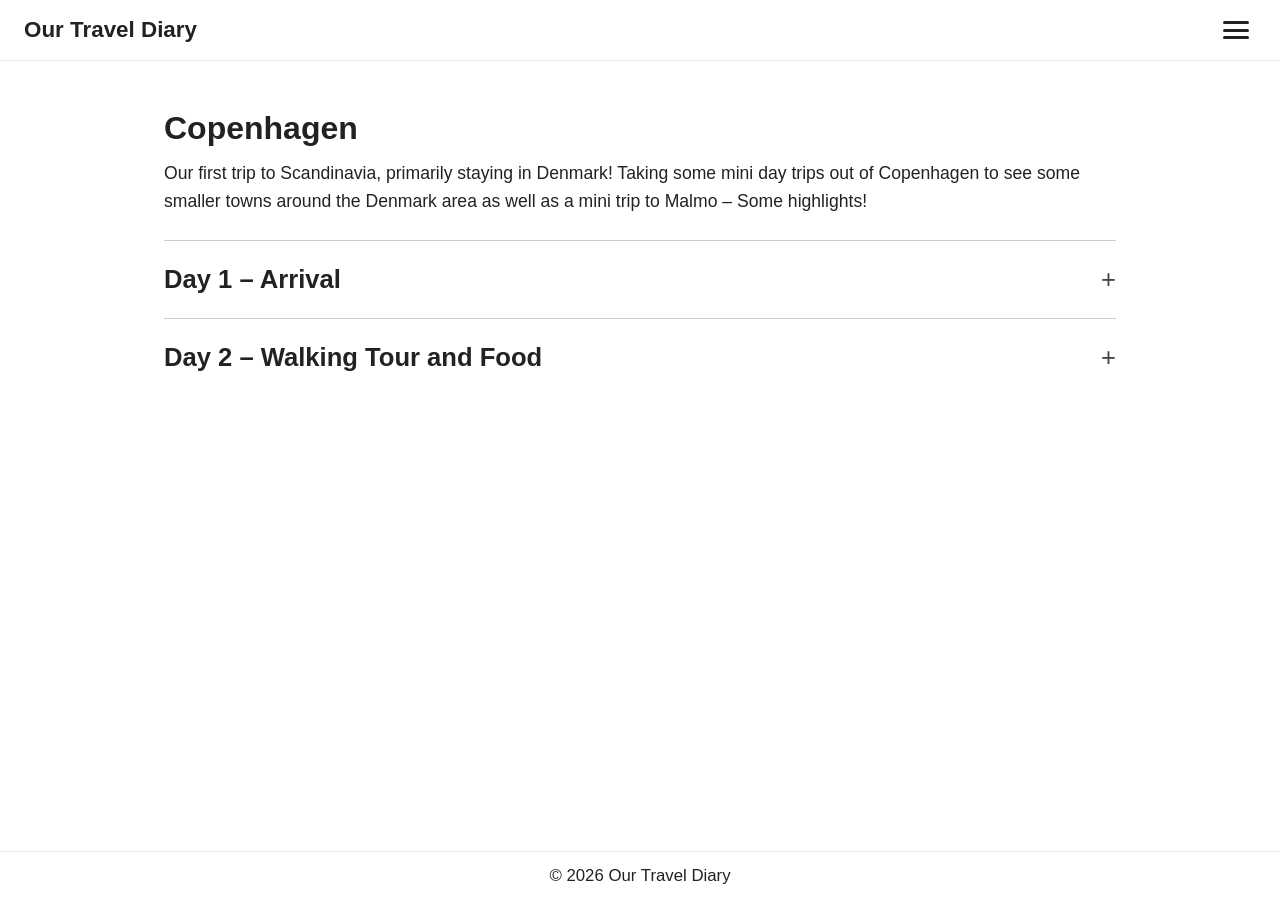
==== 2026-copenhagen.html @ 05af19b8 "Add files via upload" ====
<!DOCTYPE html>
<html lang="en">
<head>
  <meta charset="UTF-8">
  <meta name="viewport" content="width=device-width, initial-scale=1.0">
  <title>2026 (Copenhagen)</title>
  <link rel="stylesheet" href="style.css">
</head>
<body>

  <header>
    <h1>Our Travel Diary</h1>

    <nav class="menu">
      <div class="hamburger" tabindex="0" aria-label="Menu">
        <span></span>
        <span></span>
        <span></span>
      </div>
      <ul class="dropdown">
        <li><a href="index.html">Home</a></li>
        <li><a href="2026-copenhagen.html">2026 (Copenhagen)</a></li>
        <!-- add new pages here, on every page -->
      </ul>
    </nav>
  </header>

  <main>
    <h2>Copenhagen</h2>
    <p class="subtext">
      Our first trip to Scandinavia, primarily staying in Denmark! Taking some
      mini day trips out of Copenhagen to see some smaller towns around the
      Denmark area as well as a mini trip to Malmo &ndash; Some highlights!
    </p>

    <hr class="divider">

    <!-- ================= DAY 1 ================= -->
    <details class="day">
      <summary><span class="day-title">Day 1 &ndash; Arrival</span></summary>

      <div class="day-content">
        <p class="day-intro">
          A smooth trip over with hardly any issues, we begin our sleep deprived
          day just managing to stay awake for as long as possible!
        </p>

        <div class="photo-grid">
          <figure>
            <img src="2026-copenhagen/day_1/day_1_001.jpg" alt="Sleep deprived walk around the city">
            <figcaption>A sleep deprived walk took us around the city on a beautiful day. If the wind didn't wake us up it would have taken a bit more.</figcaption>
          </figure>
        </div>

        <div class="photo-grid">
          <figure>
            <img src="2026-copenhagen/day_1/day_1_002.jpg" alt="Open glass food hall">
            <figcaption>Genuinely do not even remember taking this photo. But this place became a frequent hub for us as it was a open glass food, restaurant and other goodies type of spot.</figcaption>
          </figure>
        </div>

        <!-- 003 (larger) next to 004 (matches 003's height) -->
        <div class="photo-grid match-height">
          <figure>
            <img src="2026-copenhagen/day_1/day_1_003.jpg" alt="Massage spot">
            <figcaption>Randomly wandering around and finding a massage spot to pass some time.</figcaption>
          </figure>
          <figure>
            <div class="img-fit">
              <img src="2026-copenhagen/day_1/day_2_004.jpg" alt="Massage place">
            </div>
            <figcaption>So can't hurt to get a massage from a place like this right?</figcaption>
          </figure>
        </div>
      </div>
    </details>

    <!-- ================= DAY 2 ================= -->
    <hr class="divider">

    <details class="day">
      <summary><span class="day-title">Day 2 &ndash; Walking Tour and Food</span></summary>

      <div class="day-content">
        <p class="day-intro">
          We start our second day freshly rested and a light start with a comedy
          walking tour and eventually our only booked restaurant of the trip! The
          walking tour was meant to be politically incorrect, but if anything it
          was just an accurate assessment of all the different foreigners who
          joined (Americans being shit a common theme haha)
        </p>

        <div class="photo-grid">
          <figure>
            <img src="2026-copenhagen/day_2/day_2_001.jpg" alt="Start of the walking tour">
            <figcaption>We begin our first walking tour that we almost thought we were late to! Probably the default picture of Copenhagen we all have. Biting off of Amsterdam a bit</figcaption>
          </figure>
        </div>

        <div class="photo-grid">
          <figure>
            <img src="2026-copenhagen/day_2/day_2_002.jpg" alt="Building that burnt down">
            <figcaption>Apparently this place burnt down a LOT. And was used as a temporary fire department. Until they locked all the fire dept related stuff in this building. And then it burnt down. Honestly it just sounded like the whole of Copenhagen burnt down constantly.</figcaption>
          </figure>
        </div>

        <div class="photo-grid">
          <figure>
            <img src="2026-copenhagen/day_2/day_2_003.jpg" alt="Changing of the guard">
            <figcaption>Changing of their guard, and juicy gossip about their royal family.</figcaption>
          </figure>
        </div>

        <div class="photo-grid">
          <figure>
            <img src="2026-copenhagen/day_2/day_2_004.jpg" alt="On the way to Alouette">
            <figcaption>Making our way to Alouette for some foods!</figcaption>
          </figure>
        </div>

        <!-- 005-007: one row, one description below all three -->
        <figure class="photo-group">
          <div class="photo-grid">
            <img src="2026-copenhagen/day_2/day_2_005.jpg" alt="Alouette photo 1">
            <img src="2026-copenhagen/day_2/day_2_006.jpg" alt="Alouette photo 2">
            <img src="2026-copenhagen/day_2/day_2_007.jpg" alt="Alouette photo 3">
          </div>
          <figcaption>This place was insane -- great atmosphere and vibes with a story too all of these pieces put together. Which I have completely forgotten about.</figcaption>
        </figure>

        <!-- 008-009: one row, one description below both -->
        <figure class="photo-group">
          <div class="photo-grid">
            <img src="2026-copenhagen/day_2/day_2_008.jpg" alt="Dish photo 1">
            <img src="2026-copenhagen/day_2/day_2_009.jpg" alt="Tomato sorbet">
          </div>
          <figcaption>The tomato sorbet was an interesting piece, getting all that tomato flavor with many different textures and temperatures all in one. Lobster you betray me :(</figcaption>
        </figure>

        <!-- 010-012: one row, one description below all three -->
        <figure class="photo-group">
          <div class="photo-grid">
            <img src="2026-copenhagen/day_2/day_2_010.jpg" alt="Dish photo 1">
            <img src="2026-copenhagen/day_2/day_2_011.jpg" alt="Dish photo 2">
            <img src="2026-copenhagen/day_2/day_2_012.jpg" alt="Dish photo 3">
          </div>
          <figcaption>So the Kale and the Lamb all come from a nomadic farm of some guy just using his sheep to help farmers clear weeds and give them a free grazing lifestyle. Until it's time to become meat -- you lived a good life at least! ALSO - bread.</figcaption>
        </figure>
      </div>
    </details>

    <!-- ================= DAY 3 (template) =================
    <hr class="divider">

    <details class="day">
      <summary><span class="day-title">Day 3 &ndash; Title</span></summary>

      <div class="day-content">
        <p class="day-intro">Short intro for the day.</p>

        <div class="photo-grid">
          <figure>
            <img src="2026-copenhagen/day_3/day_3_001.jpg" alt="">
            <figcaption>Description</figcaption>
          </figure>
        </div>
      </div>
    </details>
    -->
  </main>

  <footer>
    <p>&copy; 2026 Our Travel Diary</p>
  </footer>

</body>
</html>
---- style.css ----
* {
  box-sizing: border-box;
  margin: 0;
  padding: 0;
}

body {
  font-family: "Abadi", "Abadi MT", "Segoe UI", Arial, sans-serif;
  font-size: 1.05rem;
  color: #222;
  background: #fff;
  min-height: 100vh;
  padding-top: 80px;
  padding-bottom: 60px;
}

h1, h2, h3, p, a, li, figcaption, summary {
  font-family: inherit;
}

/* Semi-transparent header */
header {
  position: fixed;
  top: 0;
  left: 0;
  width: 100%;
  background: rgba(255, 255, 255, 0.8);
  border-bottom: 1px solid rgba(0, 0, 0, 0.08);
  color: #222;
  padding: 12px 24px;
  display: flex;
  justify-content: space-between;
  align-items: center;
  z-index: 10;
  backdrop-filter: blur(6px);
}

header h1 {
  font-size: 1.4rem;
  font-weight: 600;
}

/* Hamburger menu */
.menu {
  position: relative;
}

.hamburger {
  width: 40px;
  height: 36px;
  padding: 9px 7px;
  display: flex;
  flex-direction: column;
  justify-content: space-between;
  cursor: pointer;
  outline: none;
}

.hamburger span {
  display: block;
  height: 3px;
  background: #222;
  border-radius: 2px;
}

.dropdown {
  list-style: none;
  display: none;
  position: absolute;
  top: 100%;
  right: 0;
  min-width: 220px;
  max-height: 70vh;
  overflow-y: auto;
  background: rgba(255, 255, 255, 0.95);
  border: 1px solid rgba(0, 0, 0, 0.1);
}

.dropdown a {
  display: block;
  padding: 12px 18px;
  color: #222;
  text-decoration: none;
  white-space: nowrap;
}

.dropdown a:hover {
  background: rgba(0, 0, 0, 0.06);
}

.menu:hover .dropdown,
.menu:focus-within .dropdown {
  display: block;
}

/* Semi-transparent footer */
footer {
  position: fixed;
  bottom: 0;
  left: 0;
  width: 100%;
  background: rgba(255, 255, 255, 0.8);
  border-top: 1px solid rgba(0, 0, 0, 0.08);
  color: #222;
  text-align: center;
  padding: 14px;
  z-index: 10;
  backdrop-filter: blur(6px);
}

/* Main content: plain, no box */
main {
  max-width: 1000px;
  margin: 30px auto;
  padding: 0 24px;
}

main h2 {
  font-size: 2rem;
  font-weight: 600;
  margin-bottom: 12px;
}

main p {
  line-height: 1.6;
  margin-bottom: 20px;
}

.subtext {
  font-size: 1.1rem;
  margin-bottom: 25px;
}

/* Divider line between sections */
.divider {
  border: none;
  border-top: 1px solid rgba(0, 0, 0, 0.2);
  margin: 10px 0;
}

/* Collapsible days */
.day summary {
  cursor: pointer;
  list-style: none;              /* hides the default arrow (Firefox/Chrome) */
  display: flex;
  align-items: center;
  justify-content: space-between;
  padding: 14px 0;
}

.day summary::-webkit-details-marker {
  display: none;                 /* hides the default arrow (Safari) */
}

.day summary::after {
  content: "+";
  font-size: 1.6rem;
  line-height: 1;
  color: #444;
}

.day[open] summary::after {
  content: "\2212";              /* minus sign */
}

.day summary:hover .day-title {
  text-decoration: underline;
}

.day-title {
  font-size: 1.6rem;
  font-weight: 600;
  margin: 0;
}

.day-content {
  padding-top: 10px;
}

.day-intro {
  font-size: 0.9rem;
  margin-bottom: 20px;
}

/* Photo rows: photos share the full row width */
.photo-grid {
  display: flex;
  gap: 20px;
  margin-bottom: 30px;
  align-items: flex-start;
}

.photo-grid figure {
  margin: 0;
  flex: 1 1 0;          /* a lone photo fills the row; equal share otherwise */
  min-width: 0;
}

.photo-grid img {
  display: block;
  width: 100%;
  height: auto;
}

.photo-grid figcaption {
  margin-top: 8px;
  font-size: 0.95rem;
  line-height: 1.4;
  color: #444;
}

/* Photos in one row with a single shared description below */
.photo-group {
  margin: 0 0 30px;
}

.photo-group .photo-grid {
  margin-bottom: 0;
}

.photo-grid > img {
  flex: 1 1 0;
  min-width: 0;
  width: 100%;
  height: auto;
}

.photo-group > figcaption {
  margin-top: 8px;
  font-size: 0.95rem;
  line-height: 1.4;
  color: #444;
}

/* Row where the right photo matches the left photo's height */
.photo-grid.match-height {
  display: grid;
  grid-template-columns: 2fr 1fr;   /* left about two thirds, right about one third */
  grid-template-rows: auto aut
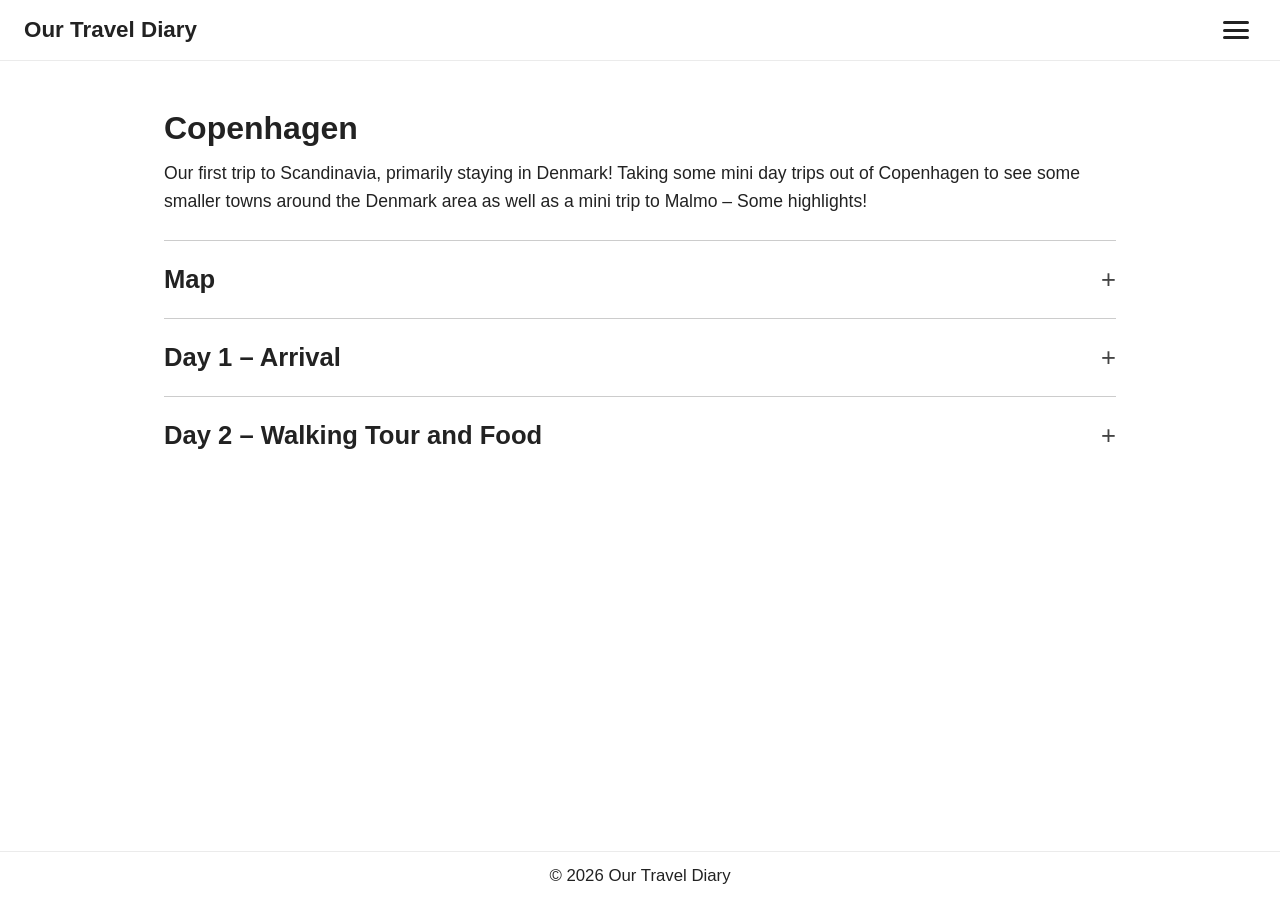
==== commit 5677f696: "Add map section and reorganize HTML structure Added a map section for the trip and updated the HTML " ====
--- a/2026-copenhagen.html
+++ b/2026-copenhagen.html
@@ -35,6 +35,23 @@
 
     <hr class="divider">
 
+    <!-- ================= MAP ================= -->
+    <details class="day">
+      <summary><span class="day-title">Map</span></summary>
+
+      <div class="day-content">
+        <iframe
+          src="PASTE_THE_SRC_FROM_GOOGLE_HERE"
+          style="border:0; width:100%; height:450px; margin-bottom:30px;"
+          allowfullscreen=""
+          loading="lazy"
+          referrerpolicy="no-referrer-when-downgrade">
+        </iframe>
+      </div>
+    </details>
+
+    <hr class="divider">
+    
     <!-- ================= DAY 1 ================= -->
     <details class="day">
       <summary><span class="day-title">Day 1 &ndash; Arrival</span></summary>
@@ -47,14 +64,14 @@
 
         <div class="photo-grid">
           <figure>
-            <img src="2026-copenhagen/day_1/day_1_001.jpg" alt="Sleep deprived walk around the city">
+            <img src="https://drive.google.com/thumbnail?id=18Y1Wx71onXmgSvq-mrT3z5ciz_Ys4C6n&amp;sz=w2400" alt="Sleep deprived walk around the city" loading="lazy">
             <figcaption>A sleep deprived walk took us around the city on a beautiful day. If the wind didn't wake us up it would have taken a bit more.</figcaption>
           </figure>
         </div>
 
         <div class="photo-grid">
           <figure>
-            <img src="2026-copenhagen/day_1/day_1_002.jpg" alt="Open glass food hall">
+            <img src="https://drive.google.com/thumbnail?id=1zjtSqQe_BOu0NQwcVIKHzi8xDAHRa6CN&amp;sz=w2400" alt="Open glass food hall" loading="lazy">
             <figcaption>Genuinely do not even remember taking this photo. But this place became a frequent hub for us as it was a open glass food, restaurant and other goodies type of spot.</figcaption>
           </figure>
         </div>
@@ -62,12 +79,12 @@
         <!-- 003 (larger) next to 004 (matches 003's height) -->
         <div class="photo-grid match-height">
           <figure>
-            <img src="2026-copenhagen/day_1/day_1_003.jpg" alt="Massage spot">
+            <img src="https://drive.google.com/thumbnail?id=1rsQ2Vg696M2xqJu26lROJDfUQvoef1Ck&amp;sz=w2400" alt="Massage spot" loading="lazy">
             <figcaption>Randomly wandering around and finding a massage spot to pass some time.</figcaption>
           </figure>
           <figure>
             <div class="img-fit">
-              <img src="2026-copenhagen/day_1/day_2_004.jpg" alt="Massage place">
+              <img src="https://drive.google.com/thumbnail?id=1ZzXCkxOfkP_whkUOwAdfXGmEbAE3Yfv9&amp;sz=w2400" alt="Massage place" loading="lazy">
             </div>
             <figcaption>So can't hurt to get a massage from a place like this right?</figcaption>
           </figure>
@@ -92,28 +109,28 @@
 
         <div class="photo-grid">
           <figure>
-            <img src="2026-copenhagen/day_2/day_2_001.jpg" alt="Start of the walking tour">
+            <img src="https://drive.google.com/thumbnail?id=1wIbYvKhiODjIECW6luDDSHxlmDkxorT6&amp;sz=w2400" alt="Start of the walking tour" loading="lazy">
             <figcaption>We begin our first walking tour that we almost thought we were late to! Probably the default picture of Copenhagen we all have. Biting off of Amsterdam a bit</figcaption>
           </figure>
         </div>
 
         <div class="photo-grid">
           <figure>
-            <img src="2026-copenhagen/day_2/day_2_002.jpg" alt="Building that burnt down">
+            <img src="https://drive.google.com/thumbnail?id=1qTiY7RkdapMXCzwRxKVH4vp7pFdx9D-K&amp;sz=w2400" alt="Building that burnt down" loading="lazy">
             <figcaption>Apparently this place burnt down a LOT. And was used as a temporary fire department. Until they locked all the fire dept related stuff in this building. And then it burnt down. Honestly it just sounded like the whole of Copenhagen burnt down constantly.</figcaption>
           </figure>
         </div>
 
         <div class="photo-grid">
           <figure>
-            <img src="2026-copenhagen/day_2/day_2_003.jpg" alt="Changing of the guard">
+            <img src="https://drive.google.com/thumbnail?id=1IZ5mPgBqvEbjPSfw6SWpDPQX0JvWtrPD&amp;sz=w2400" alt="Changing of the guard" loading="lazy">
             <figcaption>Changing of their guard, and juicy gossip about their royal family.</figcaption>
           </figure>
         </div>
 
         <div class="photo-grid">
           <figure>
-            <img src="2026-copenhagen/day_2/day_2_004.jpg" alt="On the way to Alouette">
+            <img src="https://drive.google.com/thumbnail?id=1nFNGGH2ltFsF4UrfCXNHvrEthOyehoGm&amp;sz=w2400" alt="On the way to Alouette" loading="lazy">
             <figcaption>Making our way to Alouette for some foods!</figcaption>
           </figure>
         </div>
@@ -121,9 +138,9 @@
         <!-- 005-007: one row, one description below all three -->
         <figure class="photo-group">
           <div class="photo-grid">
-            <img src="2026-copenhagen/day_2/day_2_005.jpg" alt="Alouette photo 1">
-            <img src="2026-copenhagen/day_2/day_2_006.jpg" alt="Alouette photo 2">
-            <img src="2026-copenhagen/day_2/day_2_007.jpg" alt="Alouette photo 3">
+            <img src="https://drive.google.com/thumbnail?id=1aK9A_w-E97pSNj4NLRqv6aaolLYl72HD&amp;sz=w2400" alt="Alouette photo 1" loading="lazy">
+            <img src="https://drive.google.com/thumbnail?id=1wlbRiTl5nLzW8kM1KFapCn9PuDwjpnf1&amp;sz=w2400" alt="Alouette photo 2" loading="lazy">
+            <img src="https://drive.google.com/thumbnail?id=1VN_MVETW21b1HyIOsu292y1pHB8xNUtQ&amp;sz=w2400" alt="Alouette photo 3" loading="lazy">
           </div>
           <figcaption>This place was insane -- great atmosphere and vibes with a story too all of these pieces put together. Which I have completely forgotten about.</figcaption>
         </figure>
@@ -131,8 +148,8 @@
         <!-- 008-009: one row, one description below both -->
         <figure class="photo-group">
           <div class="photo-grid">
-            <img src="2026-copenhagen/day_2/day_2_008.jpg" alt="Dish photo 1">
-            <img src="2026-copenhagen/day_2/day_2_009.jpg" alt="Tomato sorbet">
+            <img src="https://drive.google.com/thumbnail?id=1NEYMYeQ27iwoVqNx3H0biznYC7cxWw57&amp;sz=w2400" alt="Dish photo 1" loading="lazy">
+            <img src="https://drive.google.com/thumbnail?id=1KFFQVEECqxCbmW9rDYSizei5aETYH_Vf&amp;sz=w2400" alt="Tomato sorbet" loading="lazy">
           </div>
           <figcaption>The tomato sorbet was an interesting piece, getting all that tomato flavor with many different textures and temperatures all in one. Lobster you betray me :(</figcaption>
         </figure>
@@ -140,12 +157,14 @@
         <!-- 010-012: one row, one description below all three -->
         <figure class="photo-group">
           <div class="photo-grid">
-            <img src="2026-copenhagen/day_2/day_2_010.jpg" alt="Dish photo 1">
-            <img src="2026-copenhagen/day_2/day_2_011.jpg" alt="Dish photo 2">
-            <img src="2026-copenhagen/day_2/day_2_012.jpg" alt="Dish photo 3">
+            <img src="https://drive.google.com/thumbnail?id=1Otz_b1qYJ7ipPImitb9WYGCIzo5Ja_fA&amp;sz=w2400" alt="Dish photo 1" loading="lazy">
+            <img src="https://drive.google.com/thumbnail?id=1FCHzMtU3lr63TgvJ7WFYhhh7KzjdIJ3j&amp;sz=w2400" alt="Dish photo 2" loading="lazy">
+            <img src="https://drive.google.com/thumbnail?id=1affdzKUG0jySpRKZlrLkUVfjB3dw86Ac&amp;sz=w2400" alt="Dish photo 3" loading="lazy">
           </div>
           <figcaption>So the Kale and the Lamb all come from a nomadic farm of some guy just using his sheep to help farmers clear weeds and give them a free grazing lifestyle. Until it's time to become meat -- you lived a good life at least! ALSO - bread.</figcaption>
         </figure>
+
+        <!-- Photos 013-019 go here once you send the layout and descriptions -->
       </div>
     </details>
 
@@ -160,7 +179,7 @@
 
         <div class="photo-grid">
           <figure>
-            <img src="2026-copenhagen/day_3/day_3_001.jpg" alt="">
+            <img src="https://drive.google.com/thumbnail?id=FILE_ID&amp;sz=w2400" alt="" loading="lazy">
             <figcaption>Description</figcaption>
           </figure>
         </div>
--- a/style.css
+++ b/style.css
@@ -236,4 +236,87 @@
 .photo-grid.match-height {
   display: grid;
   grid-template-columns: 2fr 1fr;   /* left about two thirds, right about one third */
-  grid-template-rows: auto aut
+  grid-template-rows: auto auto;    /* row 1 = photos, row 2 = captions */
+  column-gap: 20px;
+  row-gap: 8px;
+}
+
+.photo-grid.match-height figure {
+  display: grid;
+  grid-template-rows: subgrid;      /* lets both photos and both captions line up */
+  grid-row: span 2;
+  margin: 0;
+}
+
+.photo-grid.match-height figcaption {
+  margin-top: 0;
+}
+
+/* The right photo fills whatever height the left photo sets */
+.img-fit {
+  position: relative;
+  overflow: hidden;
+}
+
+.img-fit img {
+  position: absolute;
+  inset: 0;
+  width: 100%;
+  height: 100%;
+  object-fit: cover;
+  object-position: center;          /* change to "top" or "bottom" to shift the crop */
+}
+
+/* Test images (index page) */
+.gallery {
+  display: flex;
+  gap: 20px;
+  flex-wrap: wrap;
+}
+
+.gallery img {
+  flex: 1 1 300px;
+  max-width: 100%;
+  height: auto;
+}
+
+/* Phones: stack everything, no cropping */
+@media (max-width: 600px) {
+  .photo-grid {
+    flex-direction: column;
+  }
+
+  /* Without this, stacked photos get a height of 0 and never load */
+  .photo-grid figure,
+  .photo-grid > img {
+    flex: none;
+    width: 100%;
+  }
+
+  .photo-grid img {
+    height: auto;
+  }
+
+  .photo-grid.match-height {
+    grid-template-columns: 1fr;
+    grid-template-rows: none;
+  }
+
+  .photo-grid.match-height figure {
+    display: block;                 /* drop subgrid when stacked */
+    grid-row: auto;
+  }
+
+  .photo-grid.match-height figcaption {
+    margin-top: 8px;
+  }
+
+  .img-fit {
+    position: static;
+  }
+
+  .img-fit img {
+    position: static;
+    height: auto;
+  }
+}
